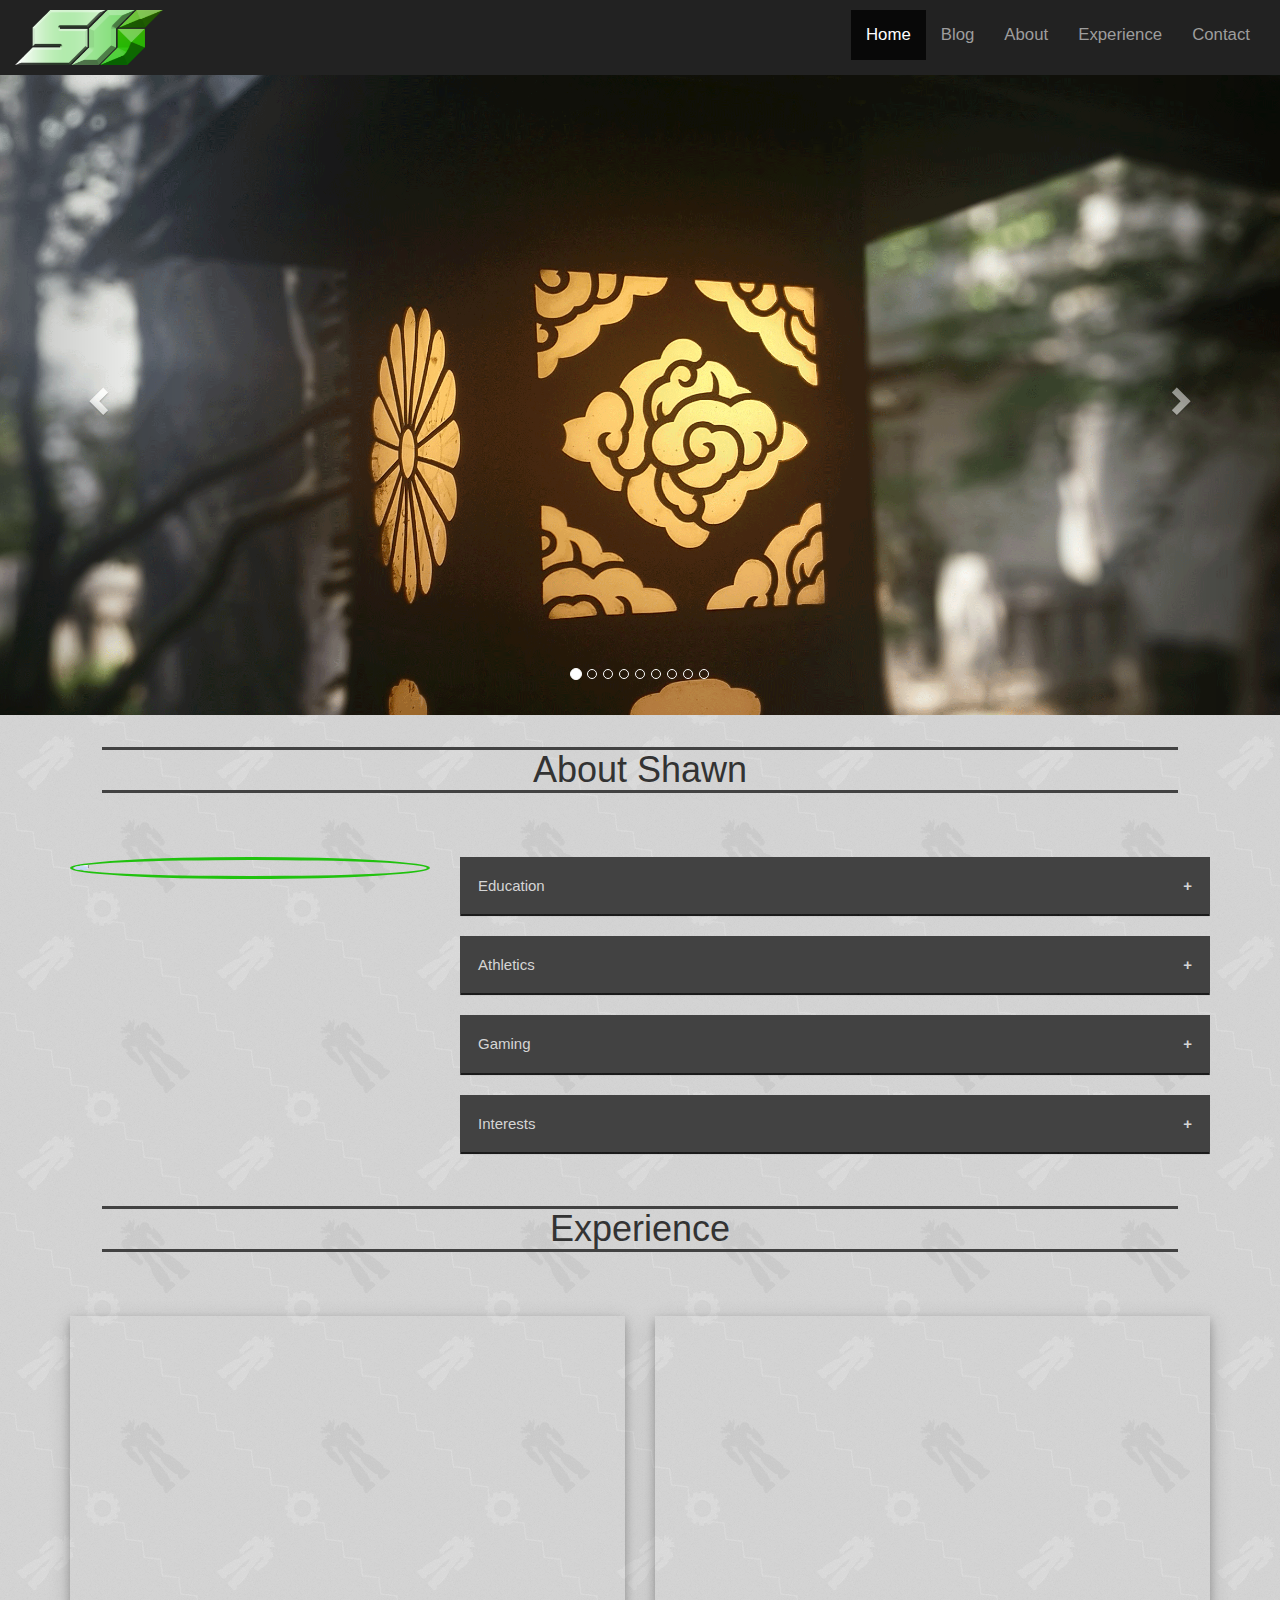
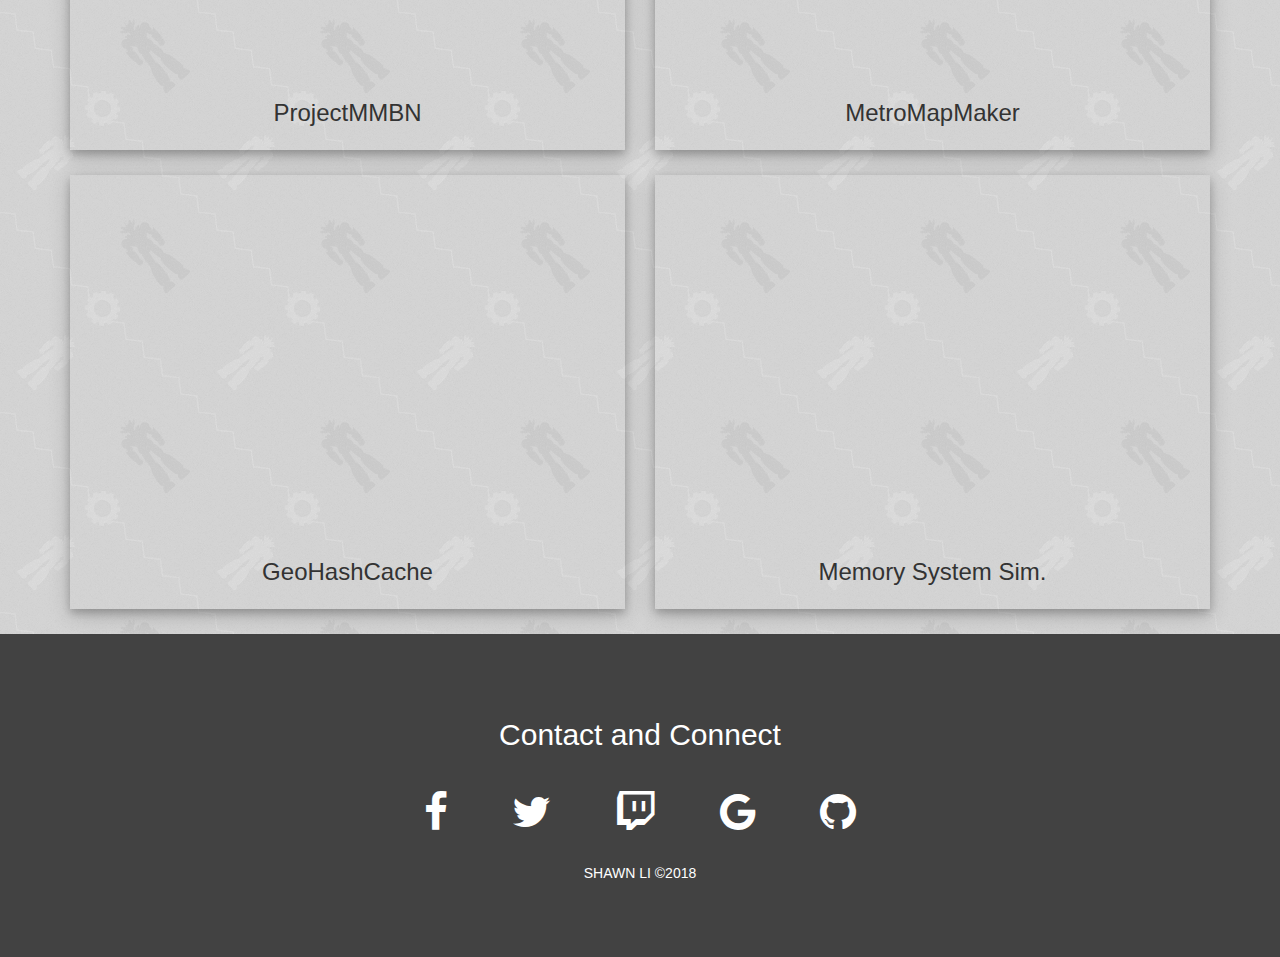
==== index.html @ 99330d44 "Changed background images" ====
<!DOCTYPE html>
<html lang="en">
	<head>
		<title>Shawn Li | Portfolio</title>
  		<meta charset="utf-8">
  		<meta name="viewport" content="width=device-width, initial-scale=1">
  		<link rel="icon" type="image/ico" href="img/favicon.ico">
		<link rel="stylesheet" type="text/css" href="css/style.css">
		<link rel="stylesheet" href="https://maxcdn.bootstrapcdn.com/bootstrap/3.3.7/css/bootstrap.min.css">
  		<link rel="stylesheet" href="https://cdnjs.cloudflare.com/ajax/libs/font-awesome/4.7.0/css/font-awesome.min.css">
		<script src="https://ajax.googleapis.com/ajax/libs/jquery/3.3.1/jquery.min.js"></script>
  		<script src="https://maxcdn.bootstrapcdn.com/bootstrap/3.3.7/js/bootstrap.min.js"></script>
			
		
	</head>
	<body id="body">
		<nav class="navbar navbar-inverse" id="override-navbar">
			<div class="container-fluid">
				<div class="navbar-header">
					<button type="button" class="navbar-toggle" data-toggle="collapse" data-target="#myNavbar">
						<span class="icon-bar"></span>
						<span class="icon-bar"></span>
						<span class="icon-bar"></span>
					</button>
					<a class="navbar-brand" id="override-brand" href="index.html"><img class="logo" src="img/logo2_green.svg"></a>
				</div>
				<div class="collapse navbar-collapse" id="myNavbar">
					<ul class="nav navbar-nav navbar-right">
						<li class="active" id="override-active"><a href="#">Home</a></li>
						<li><a href="blog.html">Blog</a></li>
						<li><a href="#About">About</a></li>
						<li><a href="#Experience">Experience</a></li>
						<li><a href="#Contact">Contact</a></li>
					</ul>
				</div>
			</div>
		</nav>
		<div id="myCarousel" class="carousel slide" data-ride="carousel">
			<ol class="carousel-indicators">
				<li data-target="#myCarousel" data-slide-to="0" class="active"></li>
				<li data-target="#myCarousel" data-slide-to="1"></li>
				<li data-target="#myCarousel" data-slide-to="2"></li>
				<li data-target="#myCarousel" data-slide-to="3"></li>
				<li data-target="#myCarousel" data-slide-to="4"></li>
				<li data-target="#myCarousel" data-slide-to="5"></li>
				<li data-target="#myCarousel" data-slide-to="6"></li>
				<li data-target="#myCarousel" data-slide-to="7"></li>
				<li data-target="#myCarousel" data-slide-to="8"></li>
			</ol>
			<div class="carousel-inner" role="listbox">
				<div class="item active">
					<img src="img/japan_lt.png">
				</div> <!--- END ITEM -->
				<div class="item">
					<img src="img/japan_hs.png">
				</div> <!--- END ITEM -->
				<div class="item">
					<img src="img/museum.png">
				</div> <!--- END ITEM -->	
				<div class="item">
					<img src="img/fish_2.png">
				</div> <!--- END ITEM -->
				<div class="item">
					<img src="img/handball.png">
					<div class="carousel-caption">
					<h1>Learn more about Stony Brook Handball</h1>
					<br>
					<a href="https://www.facebook.com/SBUHandball/">
					<button type="button" class="btn btn-default" id="btn">SBU Handball Facebook</button>
					</div>
					</a>
				
				</div> <!--- END ACTIVE -->
                <div class="item">
                    <img src="img/gca.png">
				</div> <!--- END ITEM -->
				<div class="item">
					<img src="img/waiting.png">
				</div> <!--- END ITEM -->     
				<div class="item">
					<img src="img/hk_cr.png">
				</div> <!--- END ITEM -->
				<div class="item">
					<img src="img/pachinko.png">
				</div> <!--- END ITEM -->                
			</div>
			<!-- START SLIDER CONTROLLER-->
			<a class="left carousel-control" href="#myCarousel" role="button" data-slide="prev">
			<span class="glyphicon glyphicon-chevron-left" aria-hidden="true"></span>
			<span class="sr-only">Previous</span>
			</a>
			<a class="right carousel-control" href="#myCarousel" role="button" data-slide="next">
			<span class="glyphicon glyphicon-chevron-right" aria-hidden="true"></span>
                        <span class="sr-only">Next</span>
			</a>
		</div><!--- END SLIDER -->
		<div class="container text-center">
			<a name="About"></a>
			<h1 id="override-header">About Shawn</h1>
		</div>
		<div class="container">
			<div class="row">
				<div class="col-md-4">
					<img src="img/github_profile.png" class="img-responsive" id="avatar">
				</div>
				<div class="col-md-8">
					<button class="accordion"> Education </button>
					<div class="panel" id="override-panel-1">
						<h2>Stuyvesant High School</h2>
						<p id="override-p">
							I obtained my Advanced Regents Diploma for Stuyvesant High School in 2016. Stuyvesant is labeled as the best public high school in New York City and is regularly regarded as one of the best public schools within the country according to various credible magazines and articles.
							This is due to Stuyvesant's highly competitive entrance exam that accepts roughly a mere 800 students out of 30,000 test takers annually. These naturally talented students are supported by the school's rigorous standards for their students and staff.
							In fact, it was due to one teacher's determination that I was even introduced to Computer Science. Stuyvesant's CS department only exists because of Mike Zamansky's persistence to create a successfuly CS high school program.
							Since then my passion for Computer Science has only grown. 
						</p>
						<h2>Stony Brook University</h2>
						<p id="override-p">
							Stony Brook University's Computer Science program is consistently rated as top 40 in the US annually.
							This is not a surprise considering SBU's long list of prestigious alumni and professors.
							I came to this university after some receiving guidance from my high school computer science teacher who happened to be an alumni there. 
							Since then it has been two years and I am forever grateful to him.
							My major is Computer Science and I boast a 3.6 GPA. 
						</p>
					</div>
					<button class="accordion"> Athletics </button>
					<div class="panel" id="override-panel-2">
						<h2>Handball</h2>
						<p id="override-p">
							Before you start to wonder, no it is not the team handball they play in Europe.
							The handball I play involves the players using their hands to hit a small rubber ball against a wall such that their opponent cannot do the same without it touching the ground twice.
							The game is very similar to squash except the skill floor is much harsher simply due to fact that your reach and coverage isn't as lenient as in squash.
							This leads to the obvious question. Why play handball over squash? Unlike sports such as golf, tennis, baseball, etc, handball only requires a single rubber ball that can be purchased for a buck and a local park. 
							As a bored child that grew up without much money, I couldn't really even afford to risk losing the expensive equipment other sports needed. So I was kinda stuck playing handball. I'm sure that many other kids were also the same way.
							Since then I've been playing handball for over eight years.
						</p>
						<h2>Ping Pong</h2>
						<p id="override-p">
							I was inspired to pick up ping pong after watching the show Ping Pong the Animation (fantastic show by the way, you can probably binge it in a single weekend).
							I haven't played nearly as much ping pong as handball, but after being in Hong Kong for a month I can say that I have enough skill to take on those with far more experience than I.
						</p>
						<h2>Marathon Running</h2>
						<p id="override-p">
							I actually took up jogging to improve my endurance for handball but since taking it up in 2015, I regularly take a jog at the gym when the weather is too poor for handball.
							My fastest mile was done in 7 minutes 14 seconds.
							The longest distance I've ran in half an hour is 3.8 miles.
						</p>
					</div>
					<button class="accordion"> Gaming </button>
					<div class="panel" id="override-panel-3">
						<h2>Classic Gaming</h2>
						<p id="override-p">
							While I am PC master race, I grew up with a Nintendo DS and have been loyal to Nintendo since childhood.
							Gaming has grown a huge presence within the past decade due to competitive games such as Fortnite and League of Legends.
							However my forte are single player games and fighting games. In fact, in high school I was vice president of the Super Smash Bros Club.
							These days it has become more and more difficult to find any self regarded "gamers" that can name a single player game they played recently so if you indulge in single player games, we'll definitely be able to bond over that.
						</p>
						<h3>Favorite Games</h3>
						<ul>
							<li>Pokemon Platinum</li>
							<li>Megaman Battle Network 3</li>
							<li>Kirby Super Star Ultra</li>
							<li>Super Smash Bros</li>
							<li>Binding of Isaac</li>
							<li>Hollow Knight</li>
							<li>Celeste</li>							
							
						</ul>
					</div>
					<button class="accordion"> Interests </button>
					<div class="panel" id="override-panel-4">
							<h2>Travelling</h2>
							<p id="override-p">
								Last summer, I travelled to Hong Kong and Japan for a month and since then have decided I would love to travel all over the world.
								Before travelling out of the country, I thought that travelling was boring because I lived in NYC and had the impression that every city was the same and felt that nice views were not for me.
								I couldn't have been more wrong. For anyone skeptical of traveling, you should check out my blog for more info on Hong Kong. I will update my blog regarding my travels in Japan when I'm free.
							</p>
					</div>
				</div>
			</div>
		</div>
		<div class="container text-center">
			<a name="Experience"></a>
			<h1 id="override-header">Experience</h1>
		</div>
		<div class="container text-center">
			<div class="row">
				<div class="col-md-6">
					<div id="polaroid">
						<a href="https://github.com/ChunHLi/ProjectMMBN" target="_blank">
							<img src="img/exp_1.png" class="img-responsive" id="exp">
						</a>
						<div id="override-container">
							<p>ProjectMMBN</p>
						</div>
					</div>
				</div>
				<div class="col-md-6">
					<div id="polaroid">
						<a href="https://bitbucket.org/ChunhungLiCSE219/metromapmaker/" target="_blank">
							<img src="img/exp_2.png" class="img-responsive" id="exp">
						</a>
						<div id= override-container>
							<p>MetroMapMaker</p>
						</div>
					</div>
				</div>
			</div>
			<div class="row">
				<div class="col-md-6">
					<div id="polaroid">
						<a href="https://github.com/AlbertMokrejs/GeoHashCache" target="_blank">
							<img src="img/exp_3.png" class="img-responsive" id="exp">
						</a>
						<div id="override-container">
							<p>GeoHashCache</p>
						</div>
					</div>
				</div>
				<div class="col-md-6">
					<div id="polaroid">
						<a href="https://github.com/ChunHLi/CSE320HW5" target="_blank">
							<img src="img/exp_4.png" class="img-responsive" id="exp">
						</a>
						<div id="override-container">
							<p>Memory System Sim.</p>
						</div>
					</div>
				</div>
			</div>
		</div>
		<footer class="container-fluid text-center">
			<div class="row">
				<a name="Contact"></a>
				<h2>Contact and Connect</h2>
				<a href="https://www.facebook.com/ShawnLi4" class="fa fa-facebook fa-3x"></a>
				<a href="https://twitter.com/shawn_shiny" class="fa fa-twitter fa-3x"></a>
				<a href="https://www.twitch.tv/shawnexe" class="fa fa-twitch fa-3x"></a>
				<a href="mailto:chunhung.li@stonybrook.edu?Subject=Contact%20via%20github%20pages" class="fa fa-google fa-3x"></a>
				<a href="https://github.com/ChunHLi" class="fa fa-github fa-3x"></a>
				<p>SHAWN LI ©2018</p>
			</div>
		</footer>
		<script type="text/javascript" src="scripts/myscript.js"></script>
	</body>
</html>
---- css/style.css ----
br {
	line-height: 150%;
}
#override-brand {
	padding: 0px;
	margin: 0px;
	border: 0px;
	border-radius: 0px;
}

#override-navbar {
	border: 0px;
	border-radius: 0px;
	padding-top: 10px;
	padding-bottom: 10px;
	margin-bottom: 0px;
}

#override-active {
	background-color: #424242;
}

#avatar {
	border-radius: 50%;
	border: 3px solid;
	border-color: #20C20E; 
}

#btn {
	font-size: 18px;
	color: #D5D5D5;
	padding: 12px 22px;
	background-color: #424242;
	border: 2px solid #FFF;
}

#btn:hover {
	color: #424242;
	background-color: #FFFFFF;
}

.carousel-caption {
	top: 50%;
	transform: translateY(-50%);
}
.accordion {
	cursor: pointer;
	padding: 18px;
	width: 100%;
	border: none;
	text-align: left;
	outline: none;
	font-size: 15px;
	transition: 0.4s;
	background-color: #424242;
	color: #D5D5D5;
}

.clicked, .accordion:hover {
	background-color: #000000;
}

.accordion:after {
	content: '\002B';
	color: #D5D5D5;
	font-weight: bold;
	float: right;
	margin-left: 5px;
}

.clicked:after {
	content: "\2212";
}

.panel {
	padding: 0 18px;
	max-height: 0;
	overflow: hidden;
	transition: max-height 0.4s ease-out;
	background-image: url('../img/robots_dark.png');
	color: #D5D5D5;
}

#override-panel {
	border-radius: 0px;
	border: 0px;
	margin: 0px;
}

.body {
	background-color: #D5D5D5;
	background-image: url('../img/robots.png');
}

#body {
	background-color: #D5D5D5;
	background-image: url('../img/robots.png');
}

footer {
	width: 100%;
	background-color: #424242;
	padding: 5%;
	color: #FFF;
}

.fa{
	padding: 30px;
	font-size: 48px;
	color: #FFF;
}

.fa:hover {
	color: #D5D5D5;
	text-decoration: none;
}

.logo {
	height: 55px;
}

.navbar {
	margin-bottom: 0px;
	border-radius: 0px;
	background-color: #424242;
	color: #FFF;
	padding: 1% 0;
	font-size: 1.2em;
	border: 0px;
}

.navbar-brand {
	float: left;
	min-height: 55px;
	padding-top: 0px;
	margin: 0px;
	border: 0px;
}

.navbar-inverse .navbar-nav .active a, .navbar-inverse .navbar-nav .active a:focus, .navbar-inverse .navbar-nav .active a:hover {
	color: #FFFFFF;
	background-color: #424242;
	background: #424242;
	border-radius: 0px;
	border: 0px;
}

.navbar-inverse .navbar-nav li a{
	color: #D5D5D5;
}

@media (max width: 600px) {
	.carousel-caption{
		display: none;
	}
}

#override-p {
	margin: 16px 0px;
}

#override-header {
	margin: 32px 32px 64px 32px;
	border-top: 0.1em solid #424242;
	border-bottom: 0.1em solid #424242;
}

#polaroid {
	box-shadow: 0 4px 8px 0 rgba(0,0,0,0.2), 0 6px 20px 0 rgba(0,0,0,0.19);
	margin-bottom: 25px;
}

#exp {
	opacity: 0;
	width: 100%;
	transition: .5s ease;	
}

#exp:hover {
	opacity: 1;
}

#override-container {
	padding: 10px 20px;
	font-size: 24px;
	text-align: center;
}
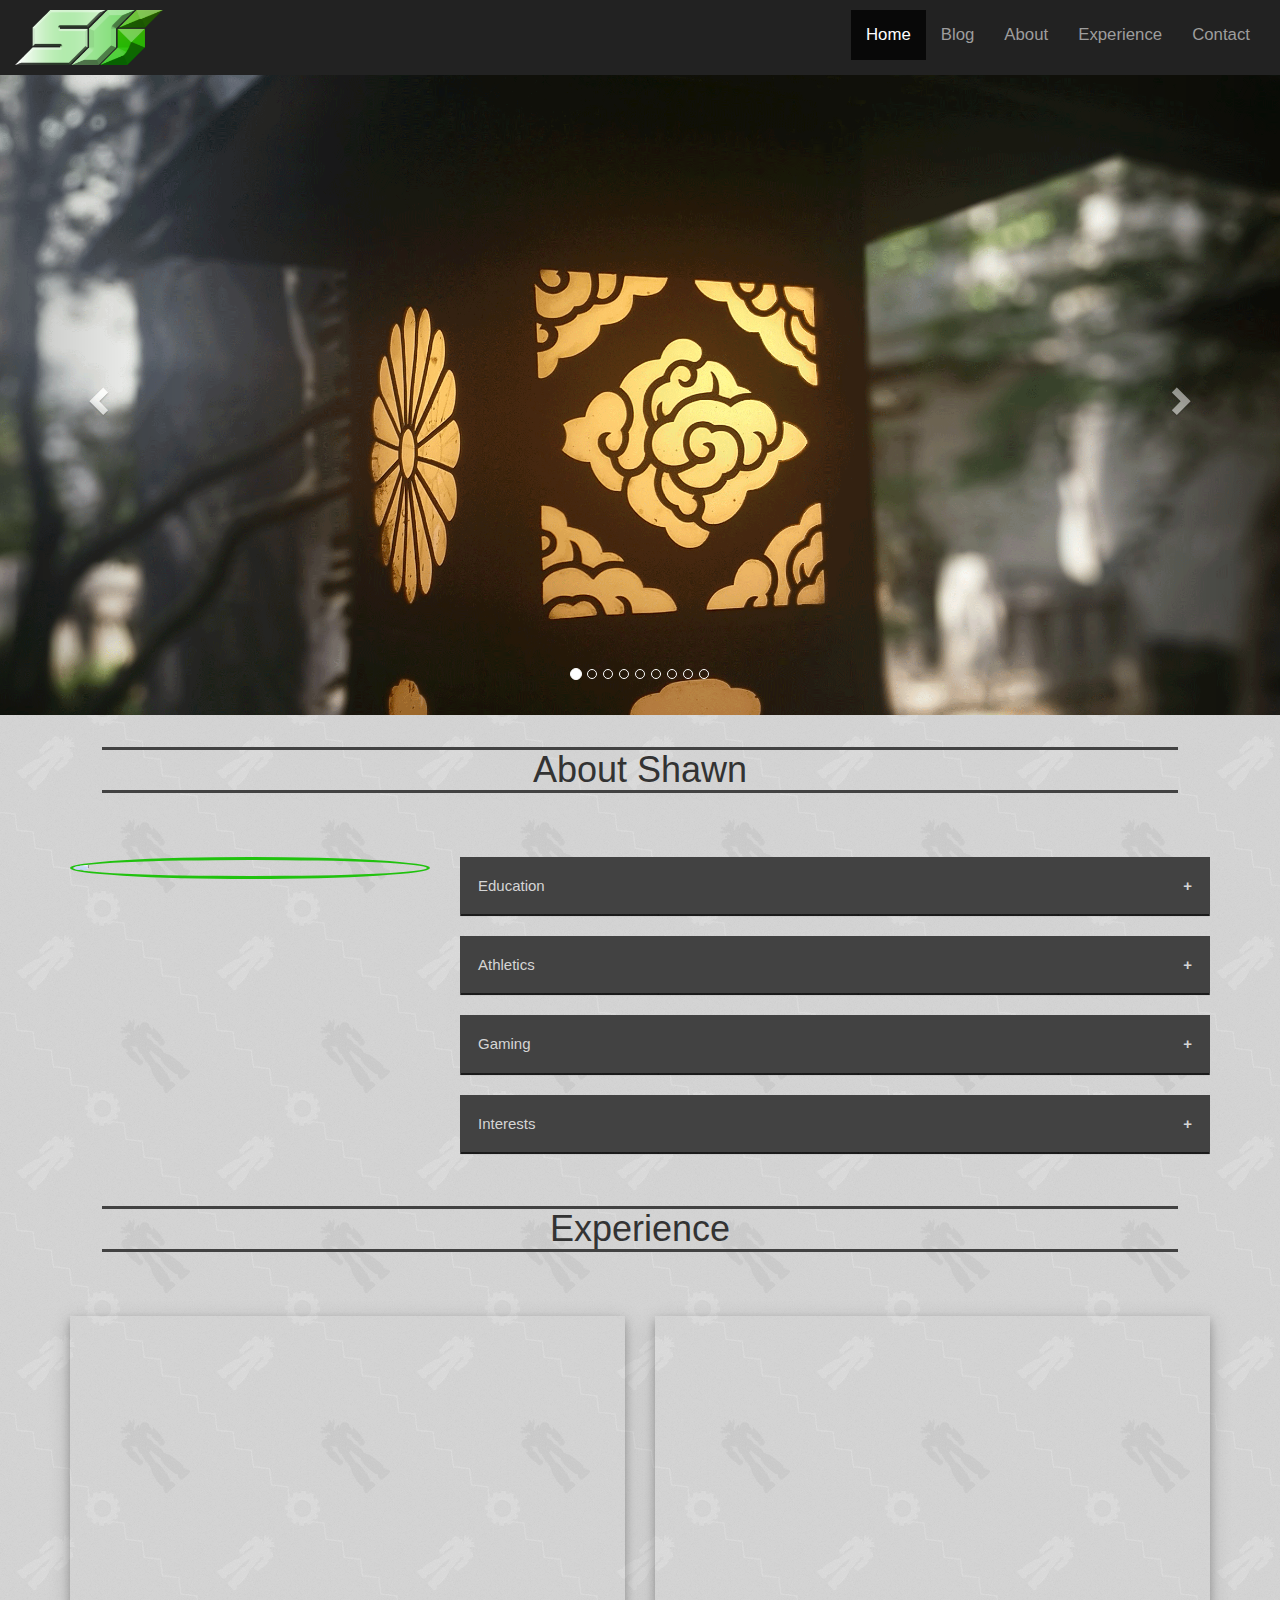
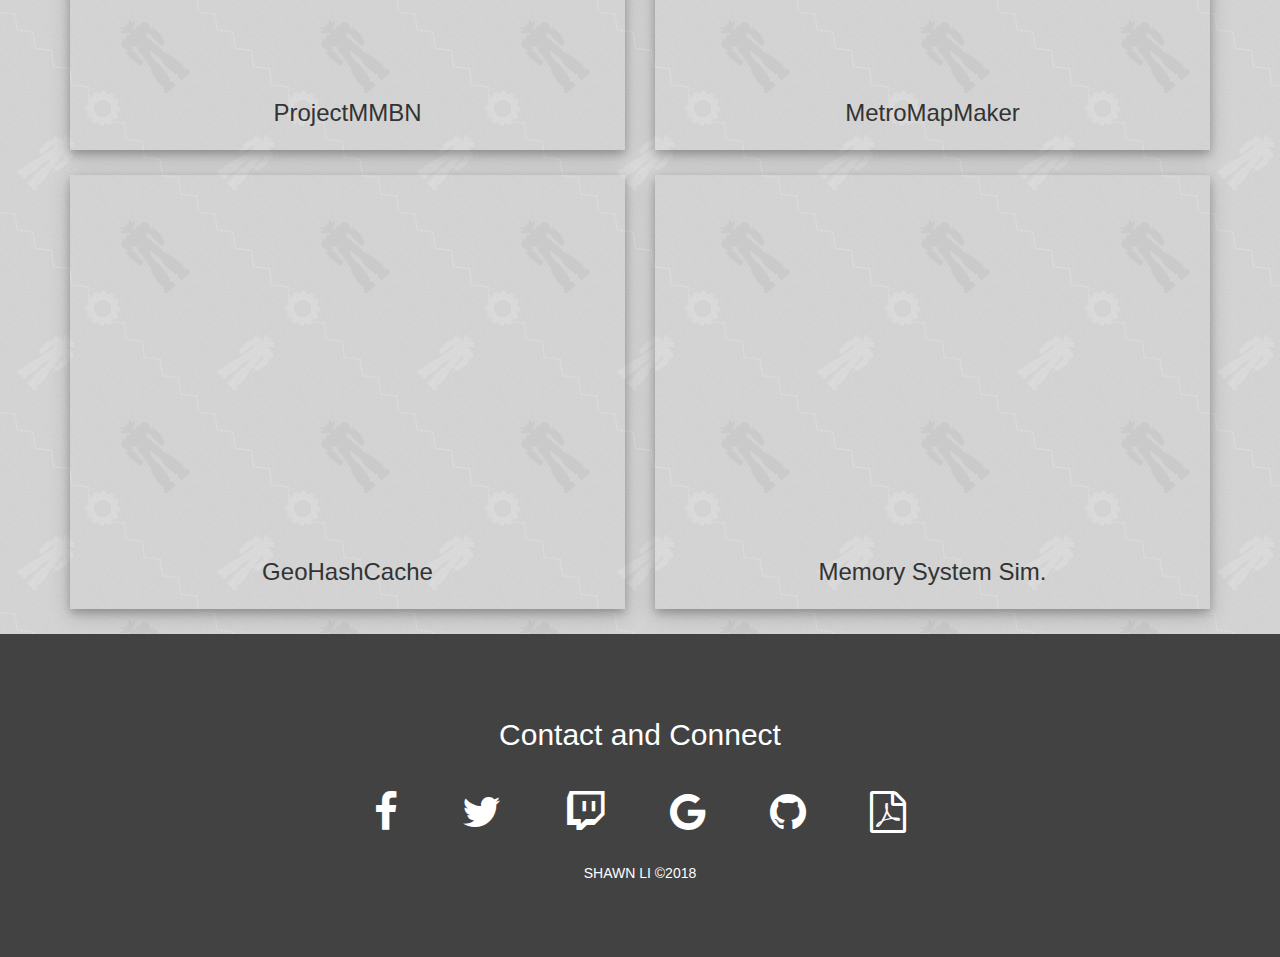
==== commit bd47b748: "updated with resume" ====
--- a/index.html
+++ b/index.html
@@ -237,6 +237,7 @@
 				<a href="https://www.twitch.tv/shawnexe" class="fa fa-twitch fa-3x"></a>
 				<a href="mailto:chunhung.li@stonybrook.edu?Subject=Contact%20via%20github%20pages" class="fa fa-google fa-3x"></a>
 				<a href="https://github.com/ChunHLi" class="fa fa-github fa-3x"></a>
+				<a href="https://drive.google.com/open?id=1smXViE7F2gbSCmkt-ClmaZDmR0k81fRQ" class="fa fa-file-pdf-o fa-3x"></a>
 				<p>SHAWN LI ©2018</p>
 			</div>
 		</footer>
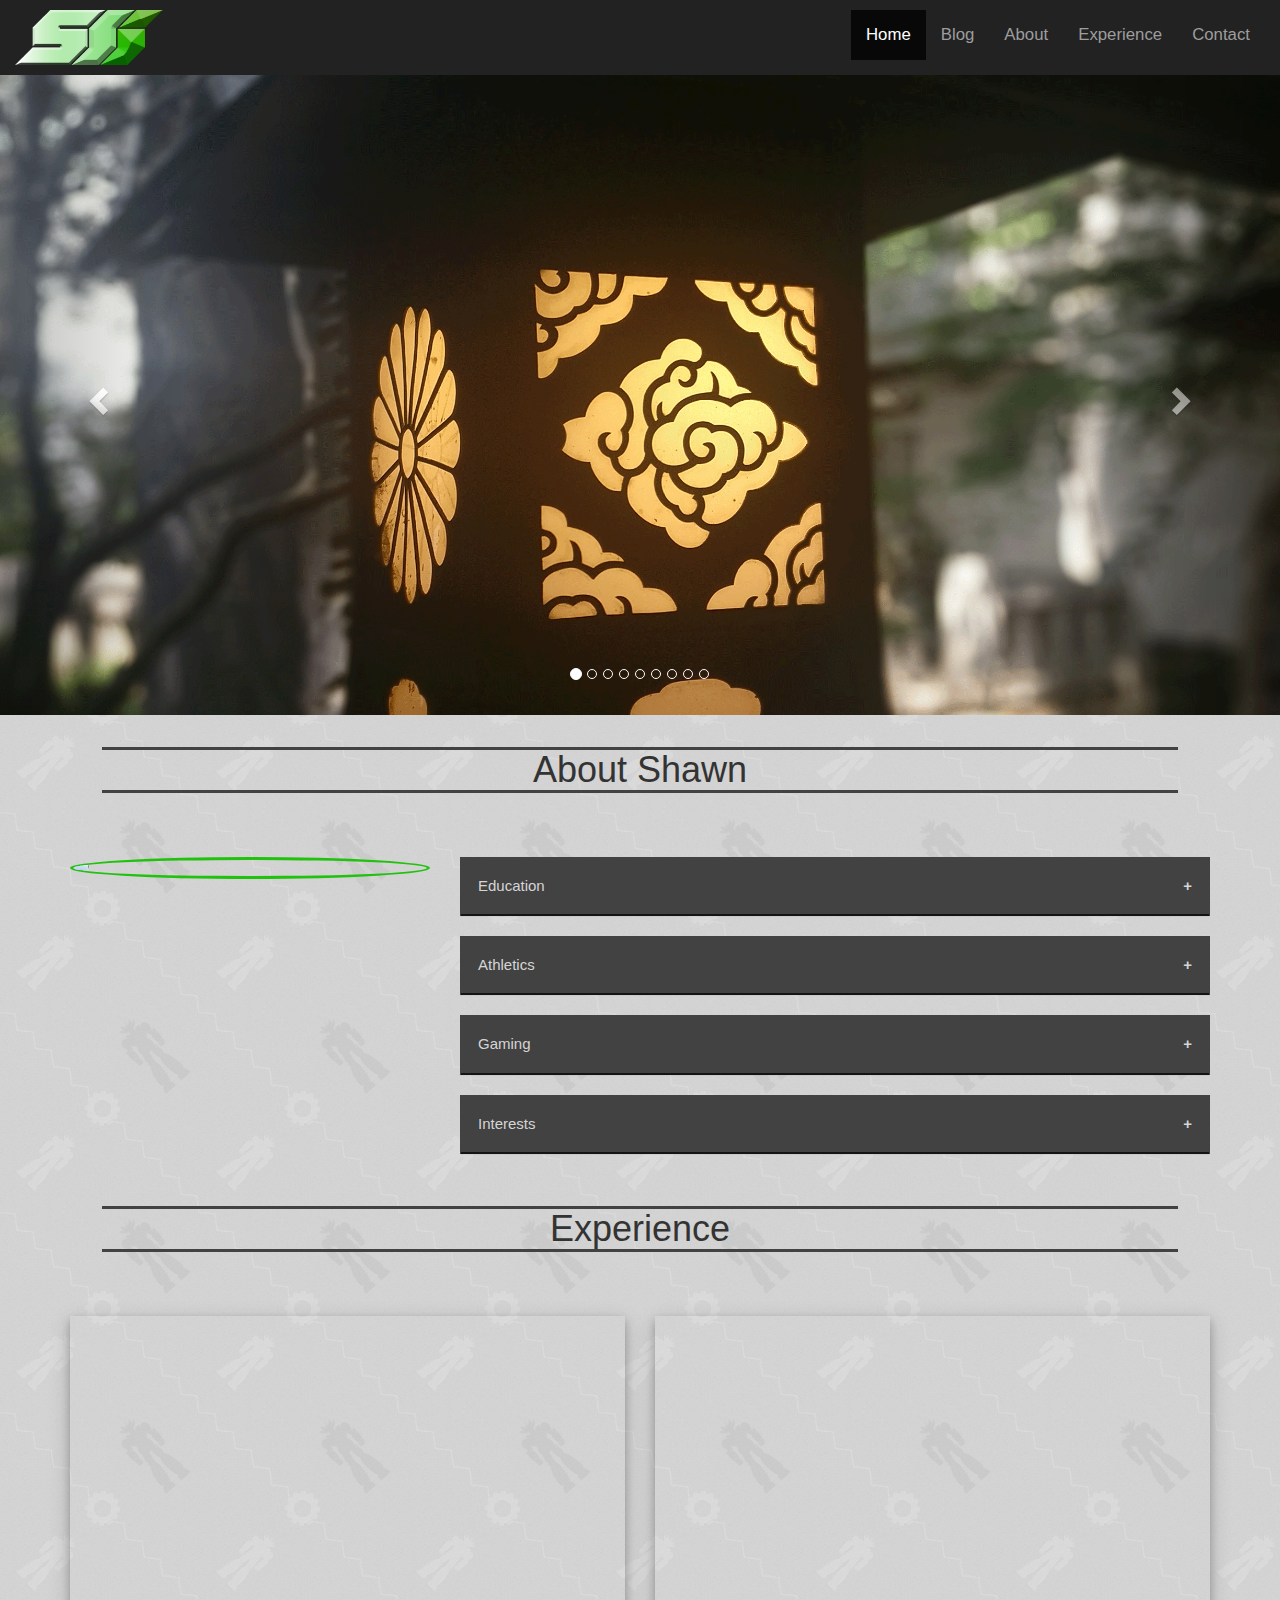
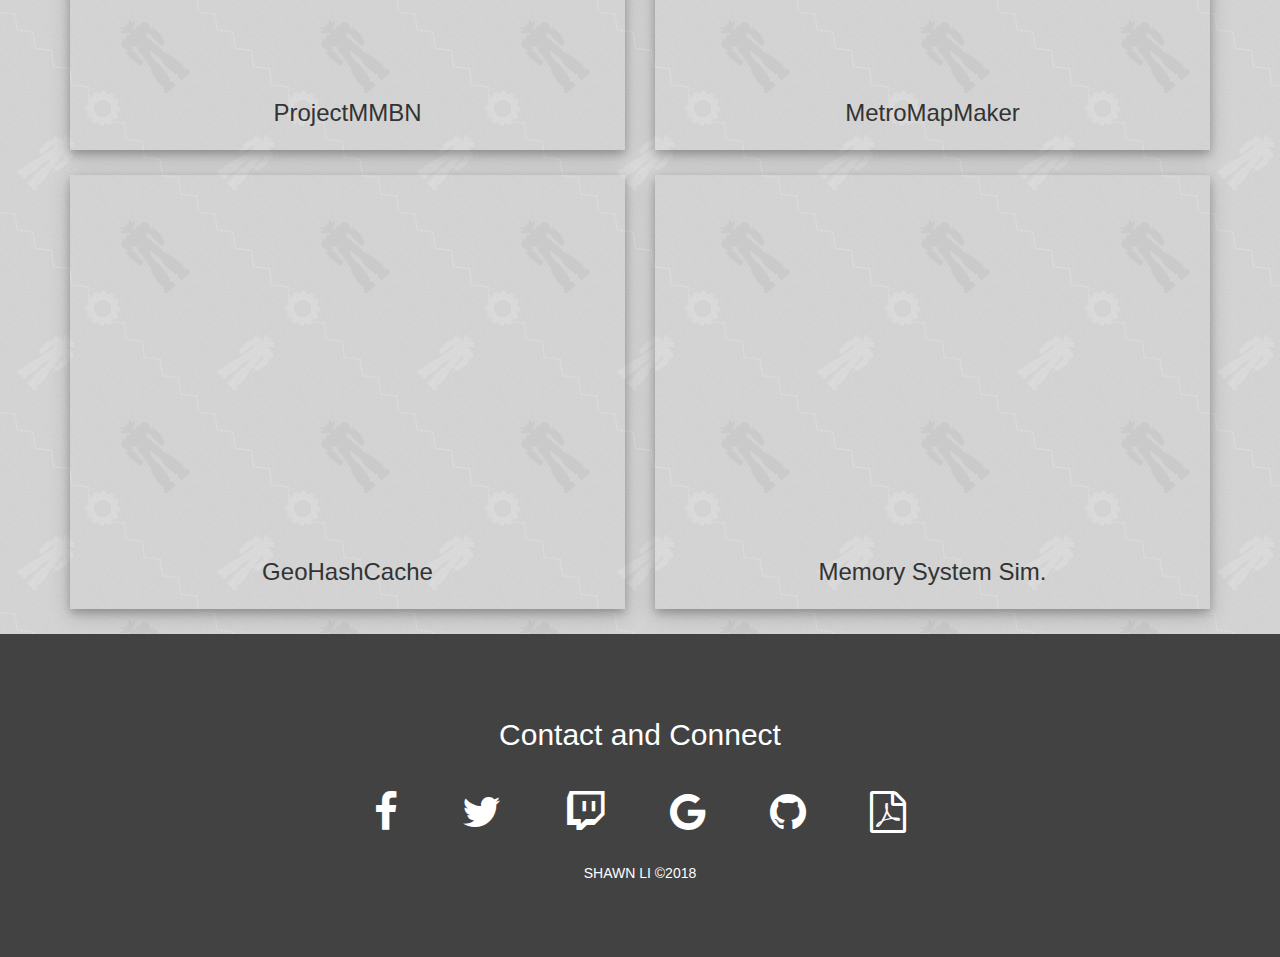
==== commit 22901902: "added javascript" ====
--- a/index.html
+++ b/index.html
@@ -25,7 +25,7 @@
 					<a class="navbar-brand" id="override-brand" href="index.html"><img class="logo" src="img/logo2_green.svg"></a>
 				</div>
 				<div class="collapse navbar-collapse" id="myNavbar">
-					<ul class="nav navbar-nav navbar-right">
+					<ul class="nav navbar-nav navbar-right" id ="navbar">
 						<li class="active" id="override-active"><a href="#">Home</a></li>
 						<li><a href="blog.html">Blog</a></li>
 						<li><a href="#About">About</a></li>
--- a/css/style.css
+++ b/css/style.css
@@ -74,17 +74,29 @@
 
 .panel {
 	padding: 0 18px;
+	border-radius: 0px;
+	border: 0px;
+	margin: 0px;
 	max-height: 0;
 	overflow: hidden;
 	transition: max-height 0.4s ease-out;
-	background-image: url('../img/robots_dark.png');
-	color: #D5D5D5;
-}
-
-#override-panel {
-	border-radius: 0px;
-	border: 0px;
-	margin: 0px;
+	color: #D5D5D5;
+}
+
+#override-panel-1 {
+	background-image: url('../img/education.png');
+}
+
+#override-panel-2 {
+	background-image: url('../img/athletics.png');
+}
+
+#override-panel-3 {
+	background-image: url('../img/gaming.png');
+}
+
+#override-panel-4 {
+	background-image: url('../img/travel.png');
 }
 
 .body {
@@ -185,3 +197,14 @@
 	font-size: 24px;
 	text-align: center;
 }
+/* The sticky class is added to the navbar with JS when it reaches its scroll position */
+.sticky {
+	position: fixed;
+	top: 0;
+	width: 100%;
+  }
+  
+  /* Add some top padding to the page content to prevent sudden quick movement (as the navigation bar gets a new position at the top of the page (position:fixed and top:0) */
+  .sticky + .content {
+	padding-top: 60px;
+  }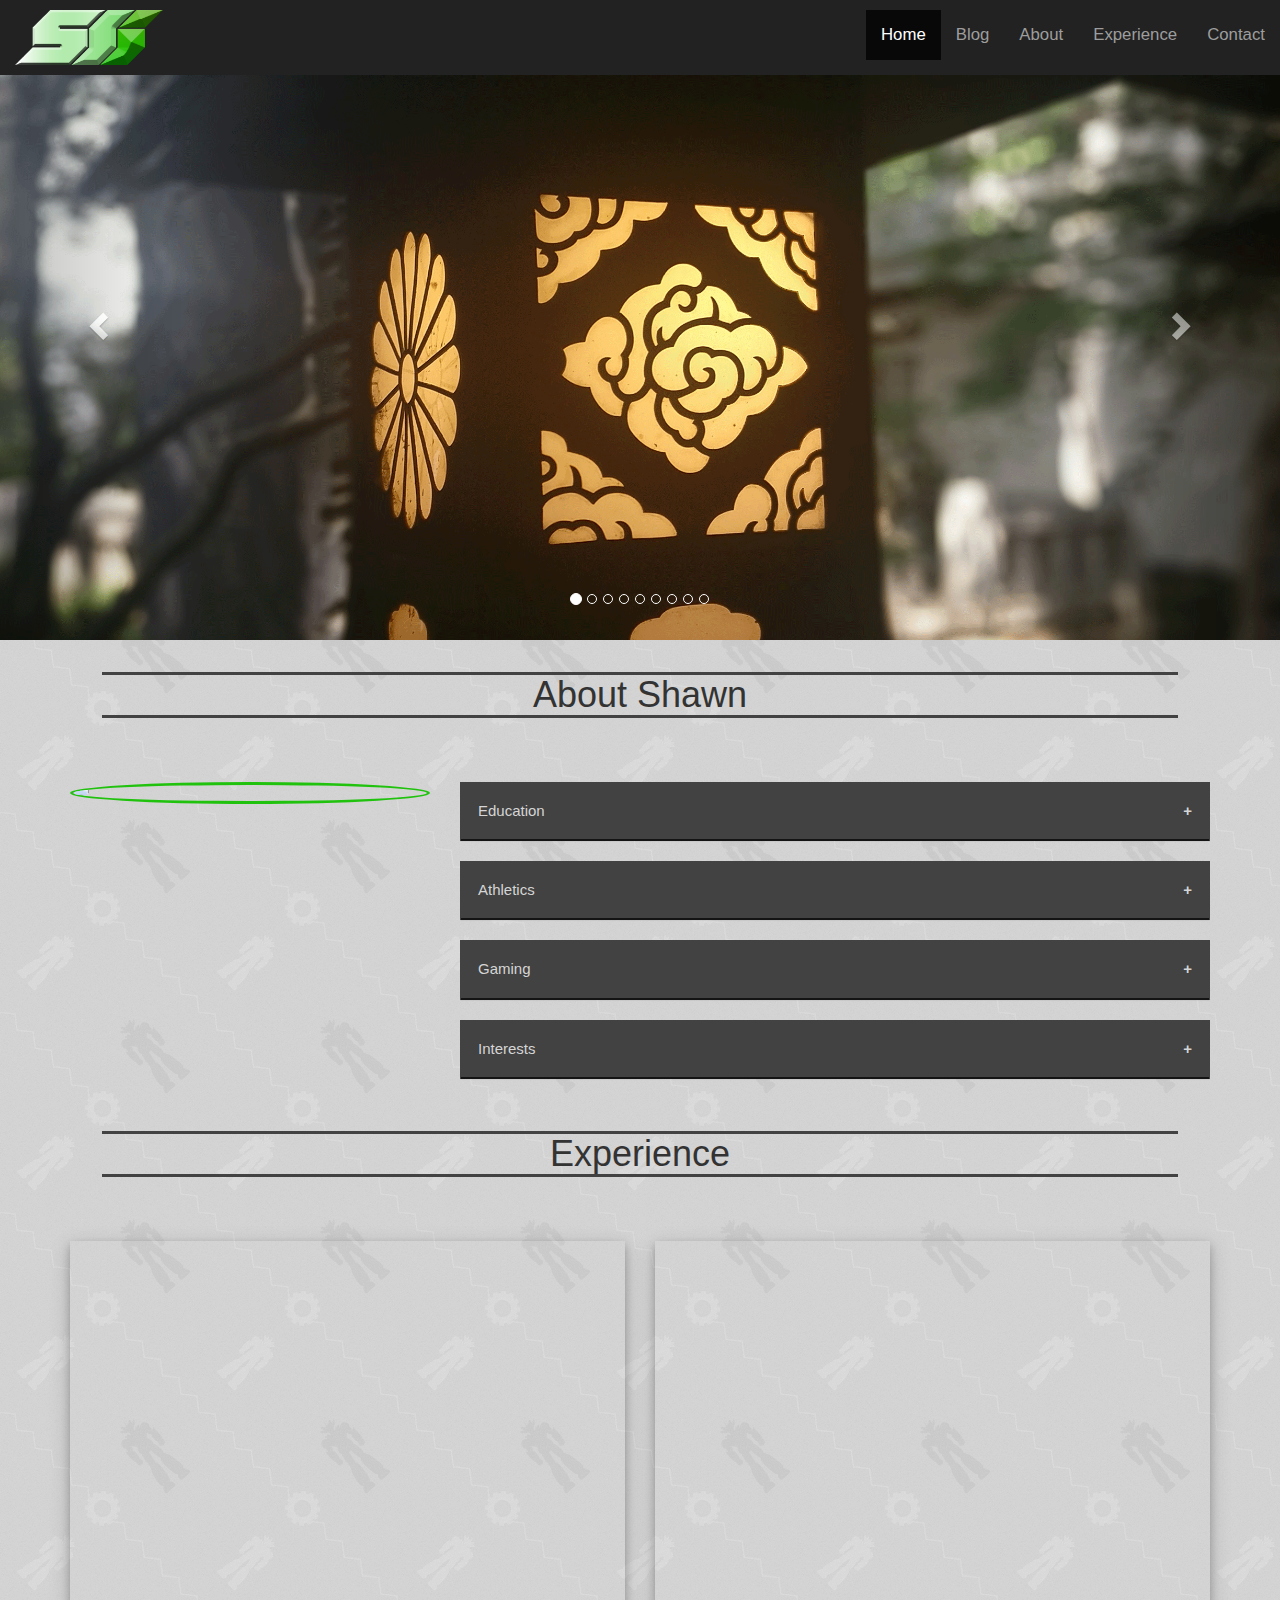
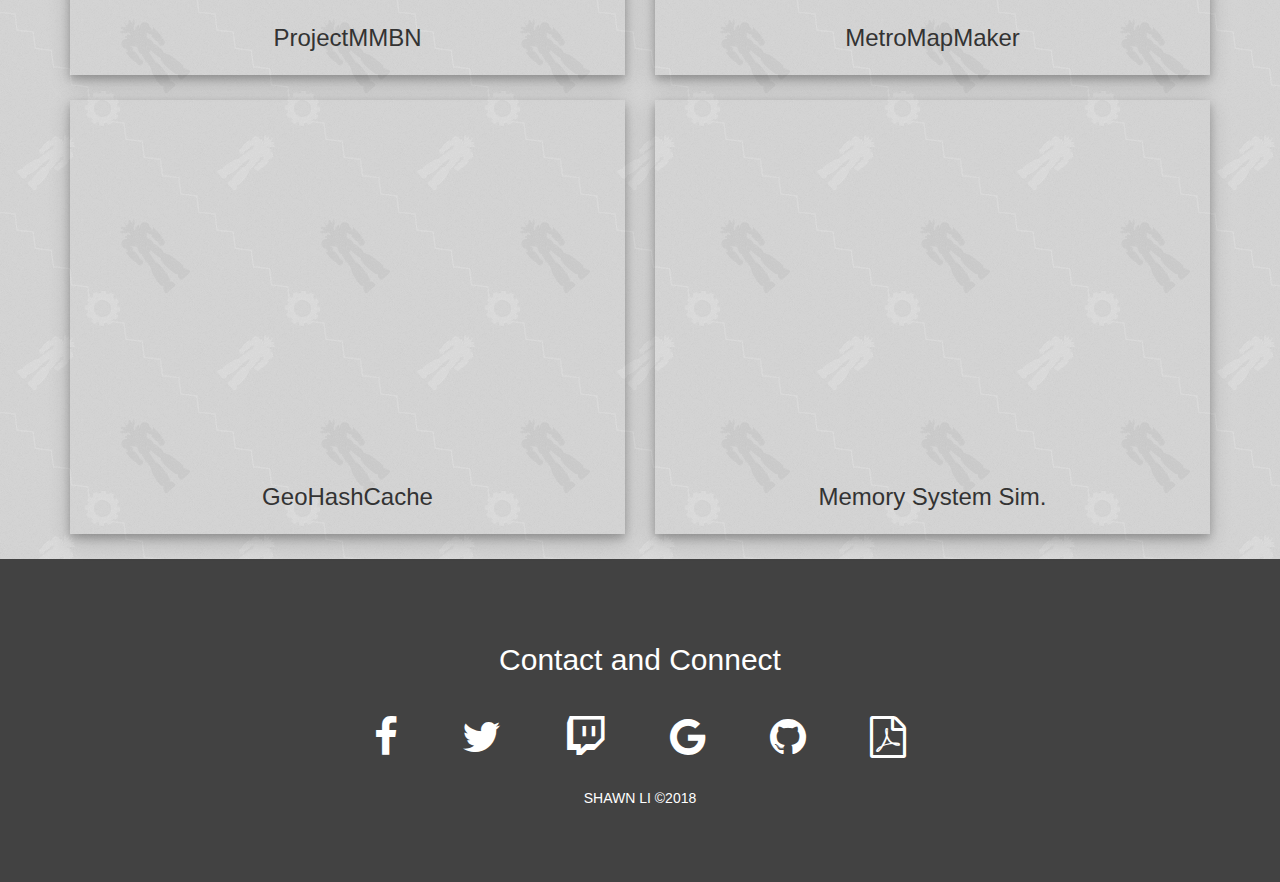
==== commit 846a0d78: "fixing js" ====
--- a/index.html
+++ b/index.html
@@ -14,7 +14,7 @@
 		
 	</head>
 	<body id="body">
-		<nav class="navbar navbar-inverse" id="override-navbar">
+		<nav class="navbar navbar-inverse navbar-fixed-top" id="override-navbar">
 			<div class="container-fluid">
 				<div class="navbar-header">
 					<button type="button" class="navbar-toggle" data-toggle="collapse" data-target="#myNavbar">
@@ -25,7 +25,7 @@
 					<a class="navbar-brand" id="override-brand" href="index.html"><img class="logo" src="img/logo2_green.svg"></a>
 				</div>
 				<div class="collapse navbar-collapse" id="myNavbar">
-					<ul class="nav navbar-nav navbar-right" id ="navbar">
+					<ul class="nav navbar-nav navbar-right">
 						<li class="active" id="override-active"><a href="#">Home</a></li>
 						<li><a href="blog.html">Blog</a></li>
 						<li><a href="#About">About</a></li>
--- a/css/style.css
+++ b/css/style.css
@@ -14,6 +14,7 @@
 	padding-top: 10px;
 	padding-bottom: 10px;
 	margin-bottom: 0px;
+	overflow: hidden;
 }
 
 #override-active {
@@ -196,15 +197,4 @@
 	padding: 10px 20px;
 	font-size: 24px;
 	text-align: center;
-}
-/* The sticky class is added to the navbar with JS when it reaches its scroll position */
-.sticky {
-	position: fixed;
-	top: 0;
-	width: 100%;
-  }
-  
-  /* Add some top padding to the page content to prevent sudden quick movement (as the navigation bar gets a new position at the top of the page (position:fixed and top:0) */
-  .sticky + .content {
-	padding-top: 60px;
-  }+}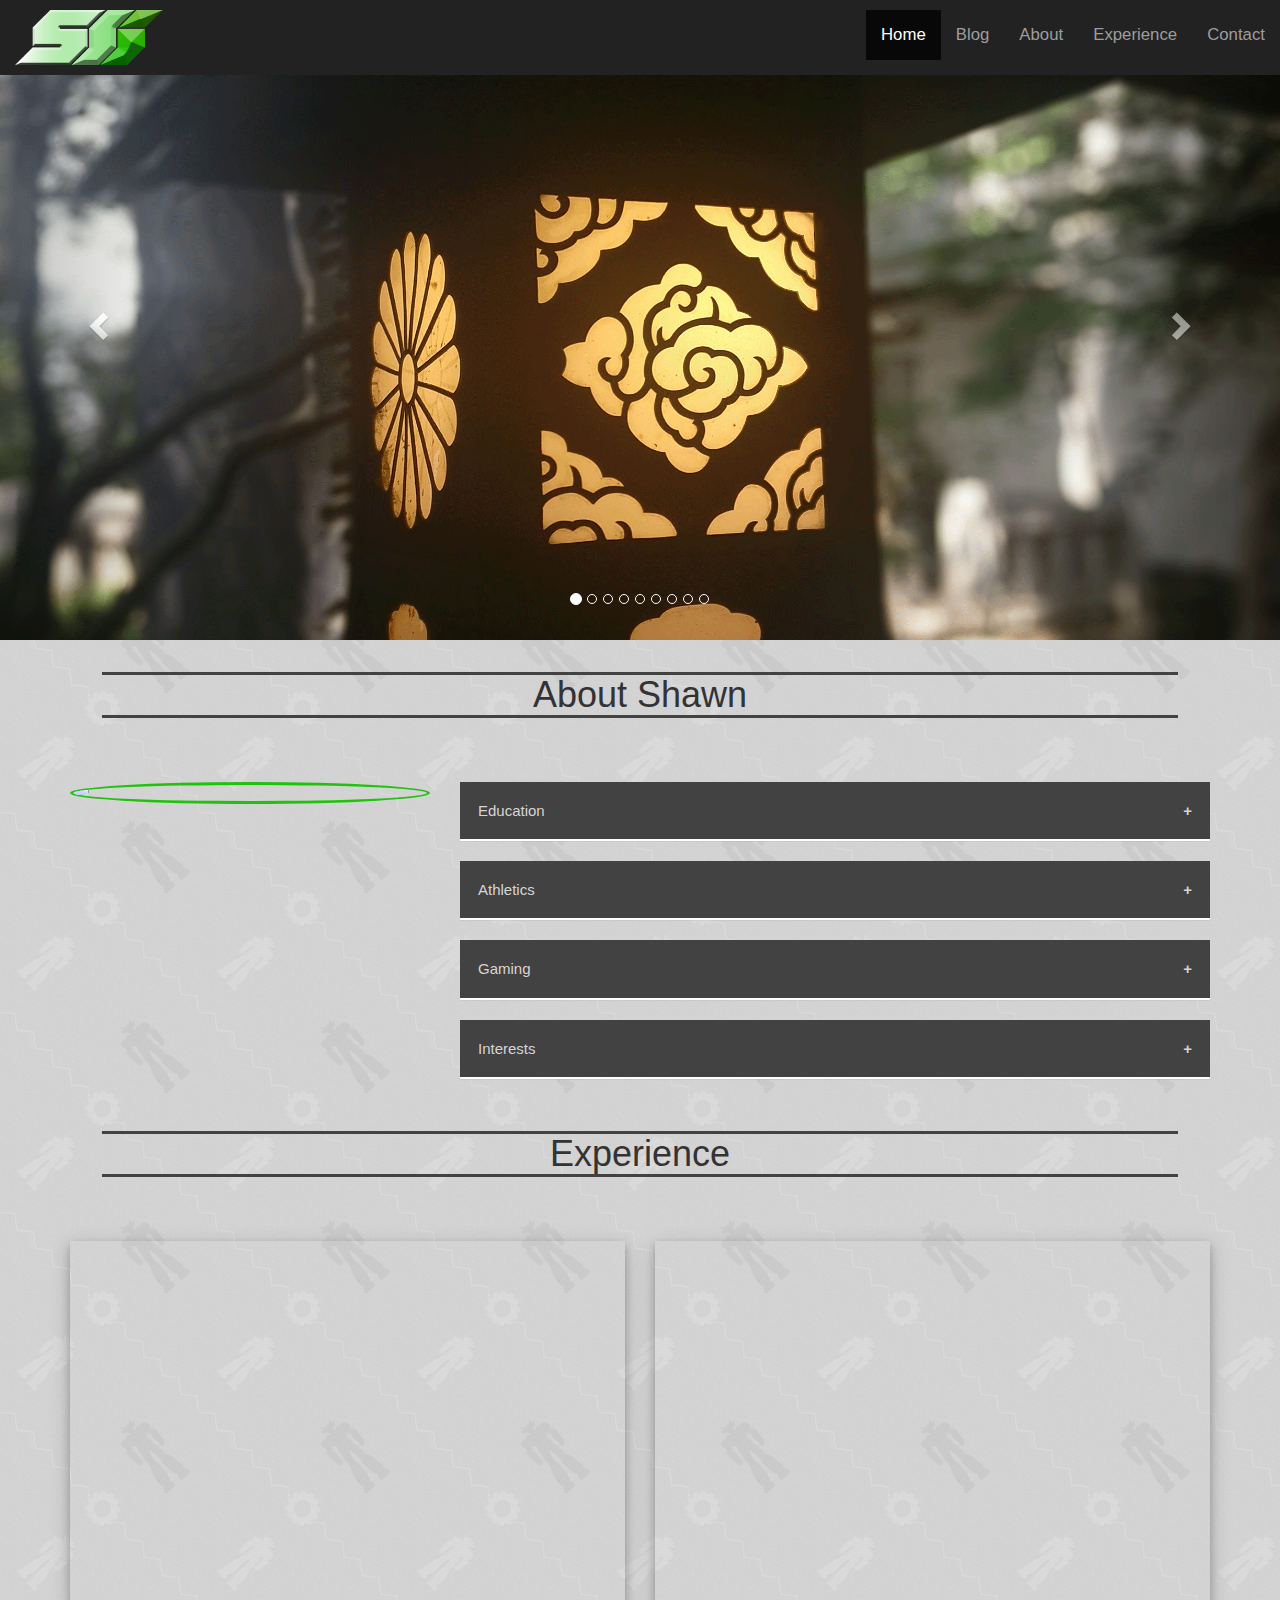
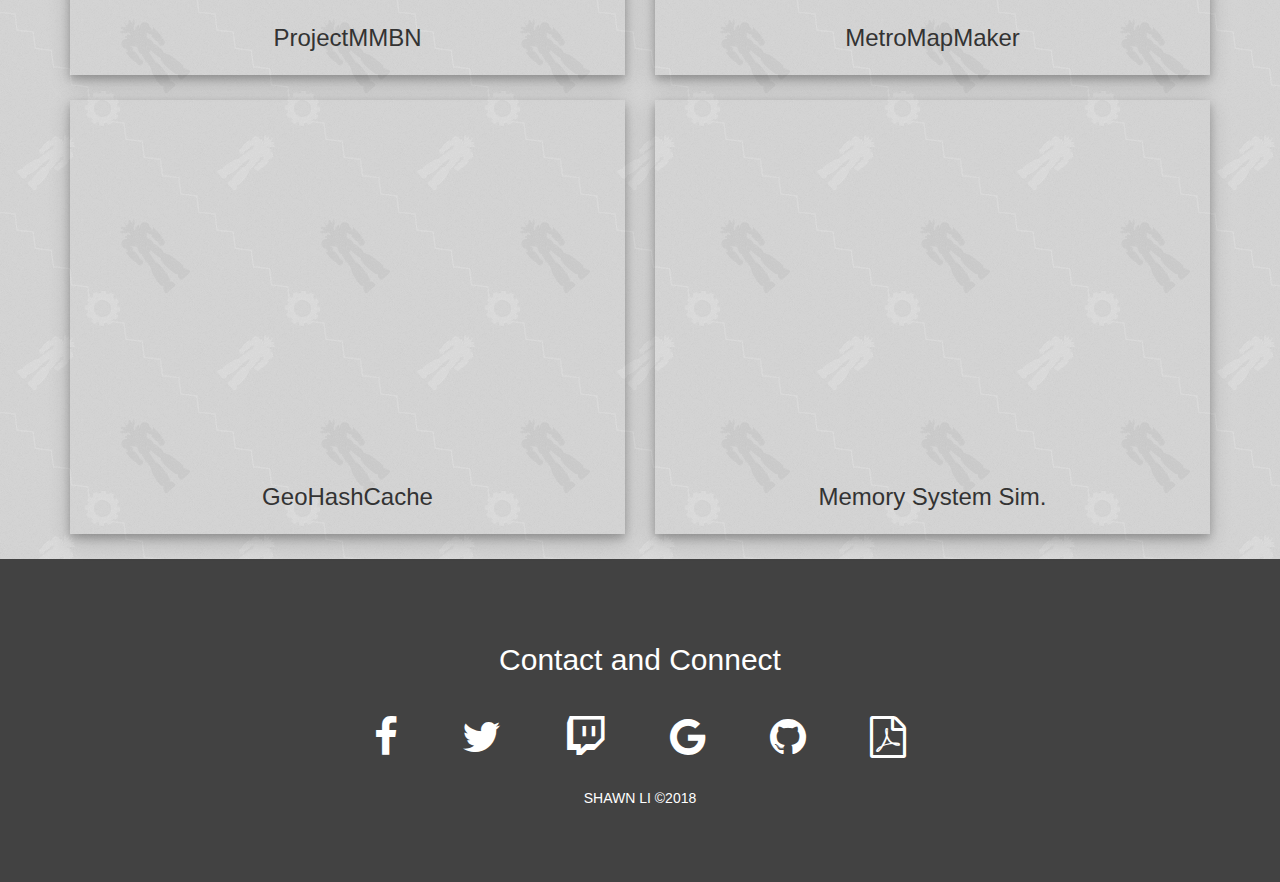
==== commit 9710c479: "fixing js" ====
--- a/index.html
+++ b/index.html
@@ -105,7 +105,7 @@
 				</div>
 				<div class="col-md-8">
 					<button class="accordion"> Education </button>
-					<div class="panel" id="override-panel-1">
+					<div class="panel" id="override-panel override-panel-1">
 						<h2>Stuyvesant High School</h2>
 						<p id="override-p">
 							I obtained my Advanced Regents Diploma for Stuyvesant High School in 2016. Stuyvesant is labeled as the best public high school in New York City and is regularly regarded as one of the best public schools within the country according to various credible magazines and articles.
@@ -123,7 +123,7 @@
 						</p>
 					</div>
 					<button class="accordion"> Athletics </button>
-					<div class="panel" id="override-panel-2">
+					<div class="panel" id="override-panel override-panel-2">
 						<h2>Handball</h2>
 						<p id="override-p">
 							Before you start to wonder, no it is not the team handball they play in Europe.
@@ -146,7 +146,7 @@
 						</p>
 					</div>
 					<button class="accordion"> Gaming </button>
-					<div class="panel" id="override-panel-3">
+					<div class="panel" id="override-panel override-panel-3">
 						<h2>Classic Gaming</h2>
 						<p id="override-p">
 							While I am PC master race, I grew up with a Nintendo DS and have been loyal to Nintendo since childhood.
@@ -167,7 +167,7 @@
 						</ul>
 					</div>
 					<button class="accordion"> Interests </button>
-					<div class="panel" id="override-panel-4">
+					<div class="panel" id="override-panel override-panel-4">
 							<h2>Travelling</h2>
 							<p id="override-p">
 								Last summer, I travelled to Hong Kong and Japan for a month and since then have decided I would love to travel all over the world.
--- a/css/style.css
+++ b/css/style.css
@@ -75,13 +75,16 @@
 
 .panel {
 	padding: 0 18px;
-	border-radius: 0px;
-	border: 0px;
-	margin: 0px;
 	max-height: 0;
 	overflow: hidden;
 	transition: max-height 0.4s ease-out;
 	color: #D5D5D5;
+}
+
+#override-panel {
+	border-radius: 0px;
+	border: 0px;
+	margin: 0px;
 }
 
 #override-panel-1 {
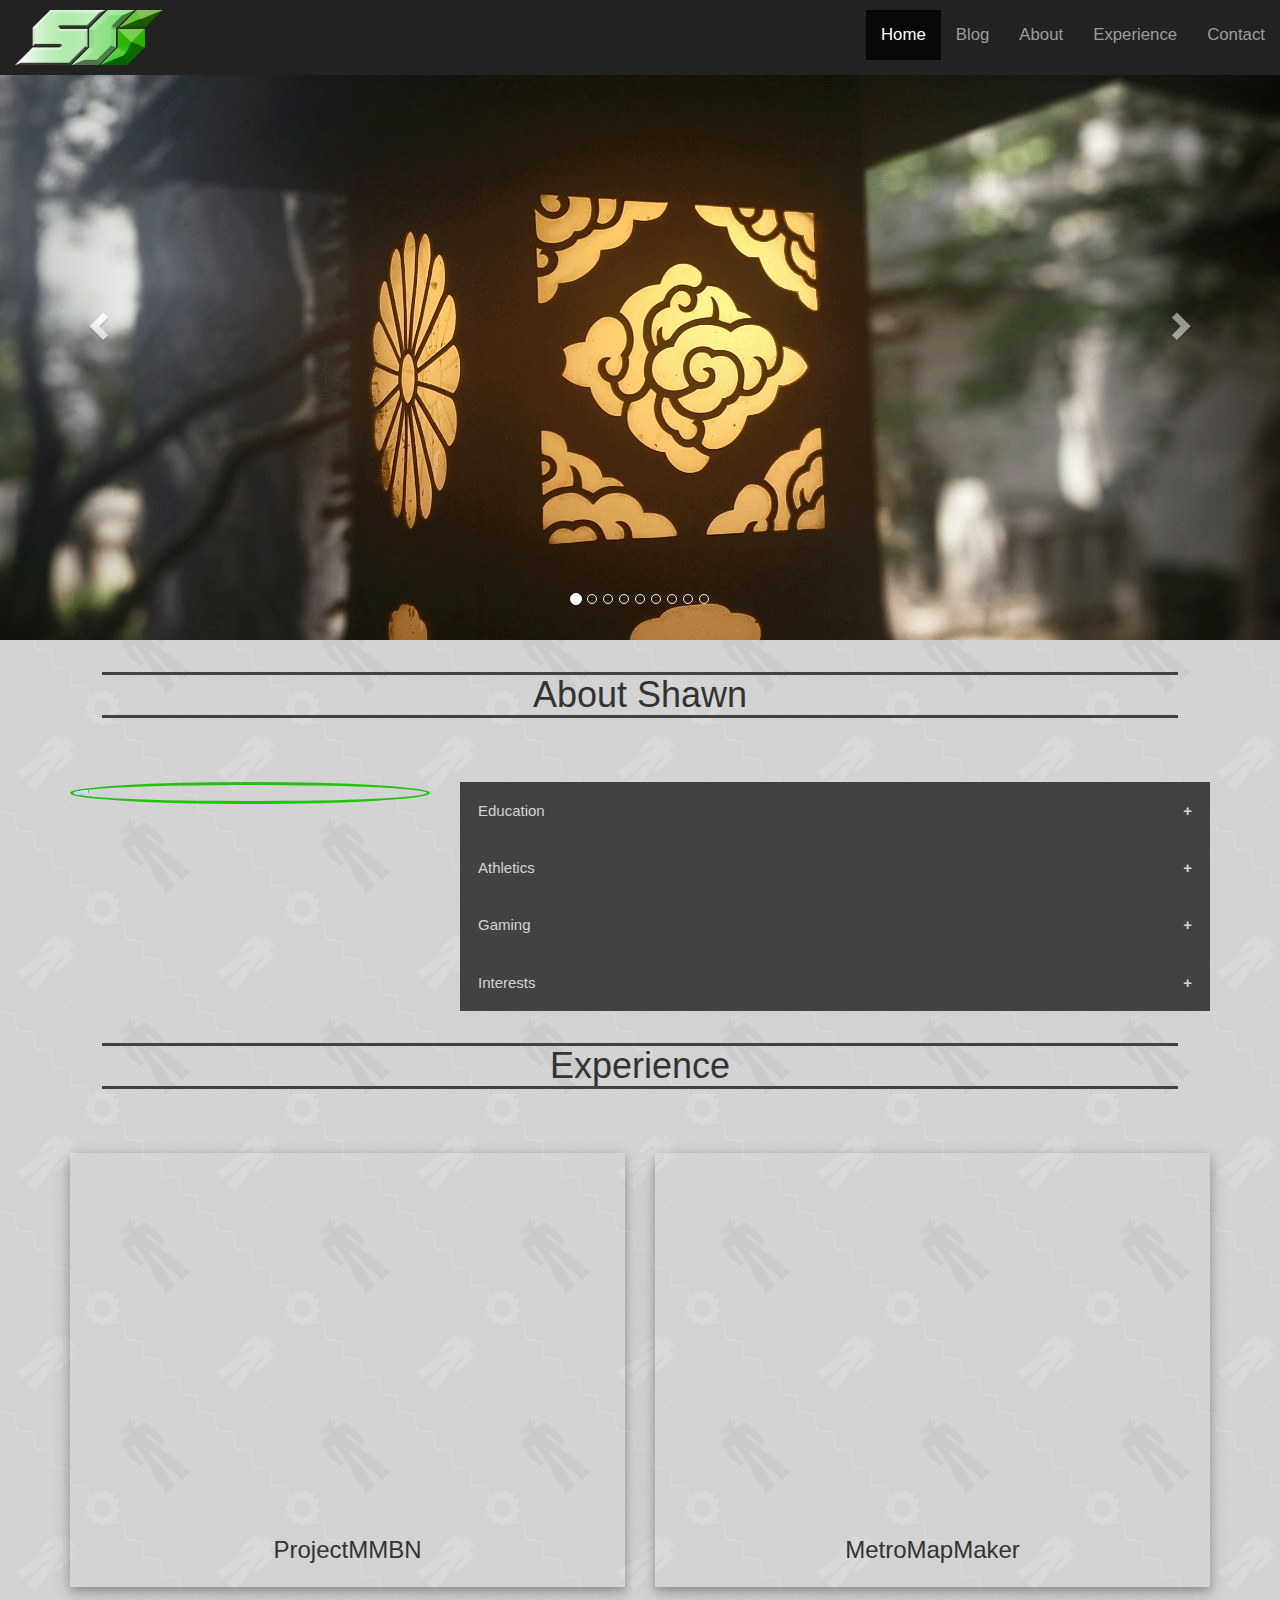
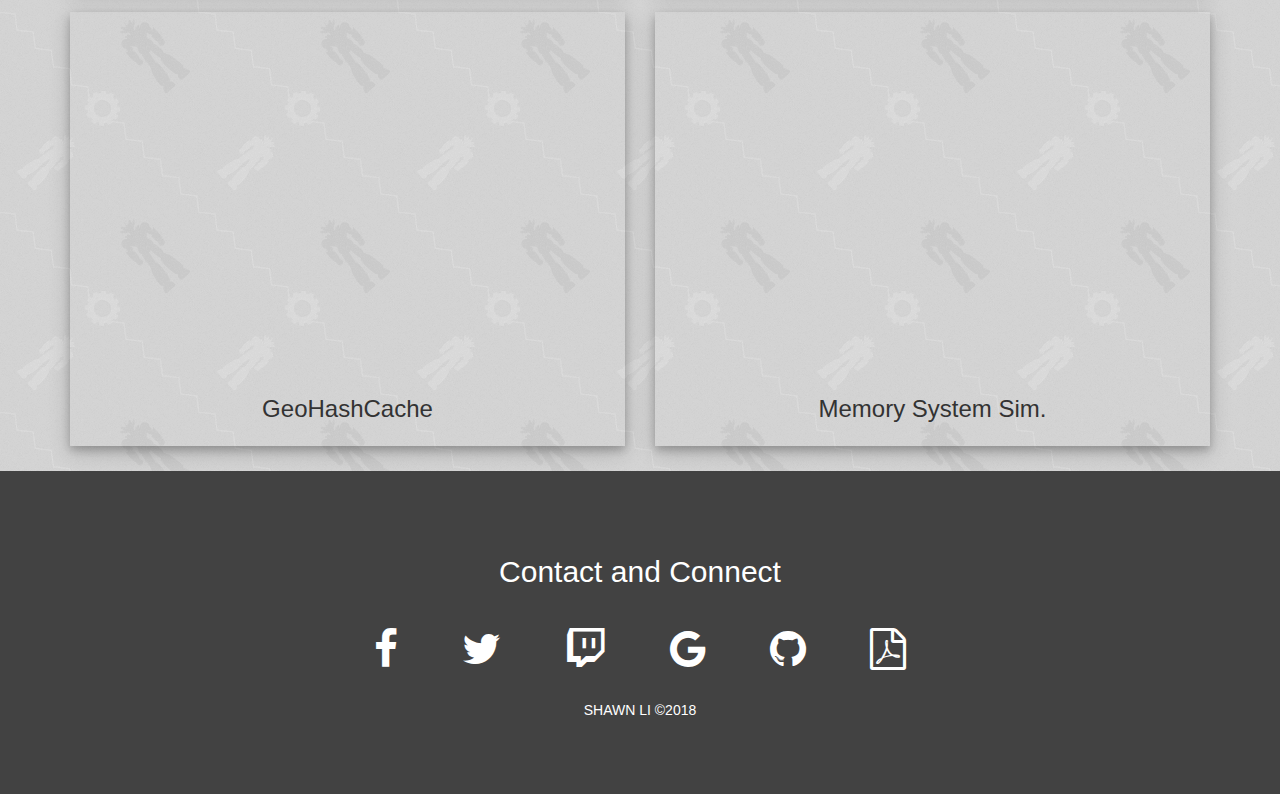
==== commit ef01f0a1: "fixing css" ====
--- a/index.html
+++ b/index.html
@@ -105,7 +105,7 @@
 				</div>
 				<div class="col-md-8">
 					<button class="accordion"> Education </button>
-					<div class="panel" id="override-panel override-panel-1">
+					<div class="panel" id="override-panel-1">
 						<h2>Stuyvesant High School</h2>
 						<p id="override-p">
 							I obtained my Advanced Regents Diploma for Stuyvesant High School in 2016. Stuyvesant is labeled as the best public high school in New York City and is regularly regarded as one of the best public schools within the country according to various credible magazines and articles.
@@ -123,7 +123,7 @@
 						</p>
 					</div>
 					<button class="accordion"> Athletics </button>
-					<div class="panel" id="override-panel override-panel-2">
+					<div class="panel" id="override-panel-2">
 						<h2>Handball</h2>
 						<p id="override-p">
 							Before you start to wonder, no it is not the team handball they play in Europe.
@@ -146,7 +146,7 @@
 						</p>
 					</div>
 					<button class="accordion"> Gaming </button>
-					<div class="panel" id="override-panel override-panel-3">
+					<div class="panel" id="override-panel-3">
 						<h2>Classic Gaming</h2>
 						<p id="override-p">
 							While I am PC master race, I grew up with a Nintendo DS and have been loyal to Nintendo since childhood.
@@ -167,7 +167,7 @@
 						</ul>
 					</div>
 					<button class="accordion"> Interests </button>
-					<div class="panel" id="override-panel override-panel-4">
+					<div class="panel" id="override-panel-4">
 							<h2>Travelling</h2>
 							<p id="override-p">
 								Last summer, I travelled to Hong Kong and Japan for a month and since then have decided I would love to travel all over the world.
--- a/css/style.css
+++ b/css/style.css
@@ -81,26 +81,32 @@
 	color: #D5D5D5;
 }
 
-#override-panel {
-	border-radius: 0px;
-	border: 0px;
-	margin: 0px;
-}
-
 #override-panel-1 {
 	background-image: url('../img/education.png');
+	border-radius: 0px;
+	border: 0px;
+	margin: 0px;
 }
 
 #override-panel-2 {
 	background-image: url('../img/athletics.png');
+	border-radius: 0px;
+	border: 0px;
+	margin: 0px;
 }
 
 #override-panel-3 {
 	background-image: url('../img/gaming.png');
+	border-radius: 0px;
+	border: 0px;
+	margin: 0px;
 }
 
 #override-panel-4 {
 	background-image: url('../img/travel.png');
+	border-radius: 0px;
+	border: 0px;
+	margin: 0px;
 }
 
 .body {
